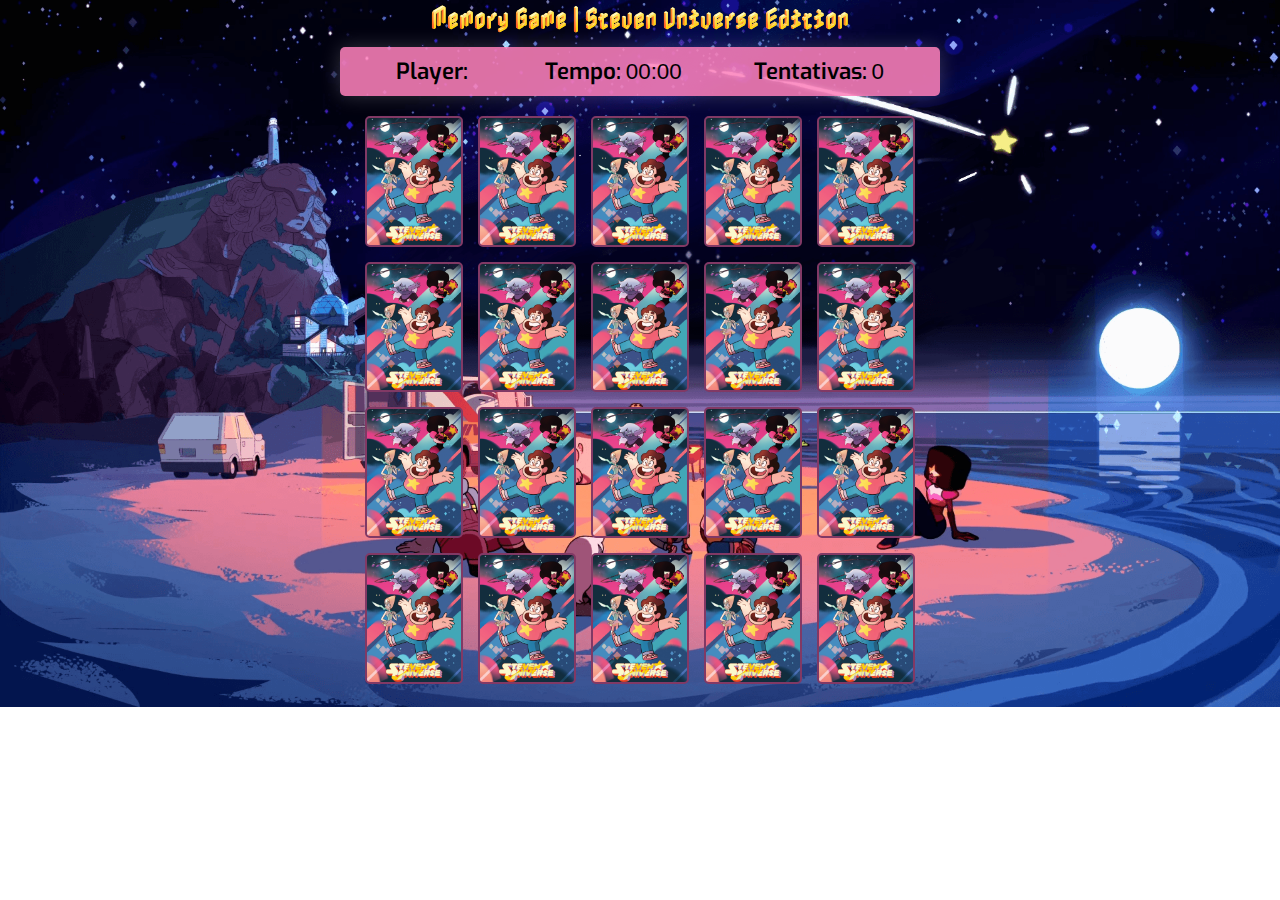
==== pages/game.html @ d0561c5e "Initial commit" ====
<!DOCTYPE html>
<html lang="en">
<head>
    <meta charset="UTF-8">
    <meta http-equiv="X-UA-Compatible" content="IE=edge">
    <meta name="viewport" content="width=device-width, initial-scale=1.0">

    <link rel="stylesheet" href="../css/reset.css">
    <link rel="stylesheet" href="../css/game.css">
    <link rel="stylesheet" href="../css/scrollbar.css">

    <script defer src="../js/game.js"></script>
    <title>Memory Game</title>
</head>
<body>
    <h1 class="pai">Memory Game | Steven Universe Edition</h1>
    <div class="score-container">
        <div class="playerInformations">
            <span>Player:</span>
            <span class="playerName"></span>
        </div>
        <div class="countdown">
            <span>Tempo: </span>
            <span class="count">00:00</span>
        </div>
        <div class="howMuchClicks">
            <span>Tentativas:</span>
            <span class="clicks">0</span>
        </div>
    </div>

    <div class="grid"></div>
</body>
</html>
---- css/game.css ----
@charset "utf-8";

@import url('https://fonts.googleapis.com/css2?family=Nabla&display=swap');
@import url('https://fonts.googleapis.com/css2?family=Bitter:ital,wght@0,100;0,200;0,300;0,500;0,600;0,700;0,800;0,900;1,100;1,200;1,300;1,400;1,500;1,600;1,700;1,800;1,900&display=swap');

:root{
    --Nabla: 'Nabla', cursive;
    --Bitter: 'Bitter', serif;
}

body{
    display: flex;
    flex-direction: column;
    justify-content: center;
    align-items: center;
    background-image: url('../images-site/background.png');
    background-position: center center;
    background-repeat: no-repeat;
    background-size: cover;
    padding: 0px 10px;
    padding-bottom: 10px;
}

.grid {
    display: grid;
    grid-template-columns: repeat(5, 1fr);
    gap: 15px;
    width: 100%;
    max-width: 550px;/*668*/
    margin: 0 auto;
}

.card{
    position: relative;
    aspect-ratio: 3/4;
    width: 100%;
    border-radius: 5px;
    transform-style: preserve-3d;
    transition: transform .5s ease-in-out;
}

.face{
    position: absolute;
    width: 100%;
    height: 100%;
    backface-visibility: hidden;
    background-repeat: no-repeat;
    background-size: cover;
    border: 2px solid #813965;
    border-radius: 5px;
    transition: all .5s ease;
}

.front{
    transform: rotateY(180deg);
}

.back{
    background-image: url('../images/back.png');
    transform: rotateY(0deg);
}

.reveal-card{
    transform: perspective(1000px) rotateY(180deg);
}

.disabled-card{
    filter: saturate(0);
    opacity: 0.5;
}

/*Placar*/

.pai{
    font-family: var(--Nabla);
    font-size: 1.4em;
}

.score-container{
    display: flex;
    justify-content: space-around;
    flex-wrap: wrap;
    max-width: 600px;
    width: 100%;
    background-color: #fe81bbdd;
    margin-bottom: 20px;
    margin-top: 10px;
    padding: 10px 20px;
    border-radius: 5px;
    box-shadow: 0px 0px 20px rgba(255, 255, 255, 0.200);
}

.playerInformations,
.countdown,
.howMuchClicks{
    display: flex;
    align-items: center;
    gap: 5px;
    font: 600 1.4em var(--Bitter);
}

.playerName,
.count,
.clicks{
    font: 400 1em arial;
}

.countdown{
    margin: 0;
}

.howMuchClicks{
    margin: 0;
}

@media (max-width: 450px){
    .grid{
        grid-template-columns: repeat(4, 1fr);
        max-width: 420px;
    }
}
---- css/scrollbar.css ----
@charset "utf-8";

body::-webkit-scrollbar{
    width: 7px;
    background-color: transparent;
}

body::-webkit-scrollbar-track-piece{
    background-color: rgba(128, 128, 128);
}

body::-webkit-scrollbar-button{
    background-color: white;
    height: 3px;
}

body::-webkit-scrollbar-thumb{
    background-color: #fe81bc;
    border-radius: 2px;
}

body::-webkit-scrollbar-thumb:active{
    background-color: #fe81bcAA;
}
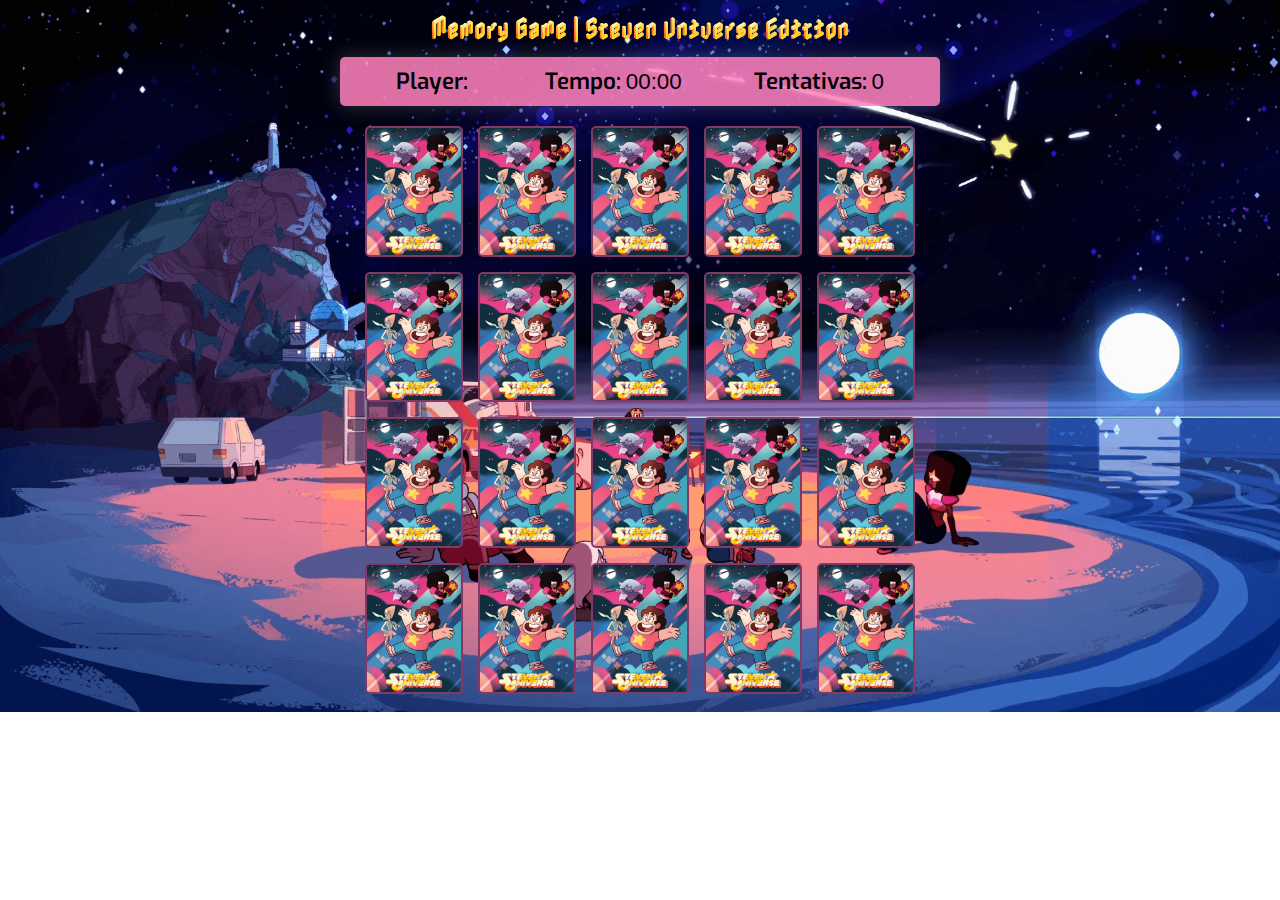
==== commit a7df1f16: "adding new things" ====
--- a/pages/game.html
+++ b/pages/game.html
@@ -13,7 +13,7 @@
     <title>Memory Game</title>
 </head>
 <body>
-    <h1 class="pai">Memory Game | Steven Universe Edition</h1>
+    <h1 class="gameName">Memory Game | Steven Universe Edition</h1>
     <div class="score-container">
         <div class="playerInformations">
             <span>Player:</span>
@@ -30,5 +30,34 @@
     </div>
 
     <div class="grid"></div>
+
+    <div class="window-container">
+        <div class="window">
+            <div class="congratulation">
+                <p>Parabéns! Você ajudou as Gems a salvar a Terra!</p>
+            </div>
+            <div class="informationMatch">
+                <div class="bestTry">
+                    <h2>Melhor Tentativa:</h1>
+                    <div class="tries">
+                        <p class="bestTryPlayer">Player: </p>
+                        <p class="bestTryTime">Tempo: </p>
+                        <p class="bestTryClick">Tentativas: </p>
+                    </div>
+                </div>
+                <div class="lastTry">
+                    <h2>Tentativa Atual:</h1>
+                    <div class="tries">
+                        <p class="lastTryPlayer">Player: </p>
+                        <p class="lastTryTime">Tempo: </p>
+                        <p class="lastTryClick">Tentativas: </p>
+                    </div>
+                </div>
+            </div>
+            <div class="buttons">
+                <button class="tryAgain">Tentar Novamente?</button>
+            </div>
+        </div>
+    </div>
 </body>
 </html>--- a/css/game.css
+++ b/css/game.css
@@ -17,8 +17,7 @@
     background-position: center center;
     background-repeat: no-repeat;
     background-size: cover;
-    padding: 0px 10px;
-    padding-bottom: 10px;
+    padding: 10px;
 }
 
 .grid {
@@ -71,9 +70,10 @@
 
 /*Placar*/
 
-.pai{
+.gameName{
     font-family: var(--Nabla);
     font-size: 1.4em;
+    text-align: center;
 }
 
 .score-container{
@@ -105,12 +105,63 @@
     font: 400 1em arial;
 }
 
-.countdown{
-    margin: 0;
+/*Window*/
+
+.window-container{
+    width: 100%;
+    height: 100vh;
+    position: absolute;
+    display: none;
+    justify-content: center;
+    align-items: center;
+    background-color: rgba(128, 128, 128, 0.700);
+    padding: 10px;
+    z-index: 2;
+    top: 0;
+    left: 0;
 }
 
-.howMuchClicks{
-    margin: 0;
+.window{
+    display: flex;
+    flex-direction: column;
+    justify-content: center;
+    gap: 10px;
+    align-items: center;
+    background-color: #7DCEEC;
+    max-width: 500px;
+    width: 100%;
+    border-radius: 10px;
+    padding: 10px;
+}
+
+.congratulation p{
+    font-size: 1.2em;
+}
+
+.buttons .tryAgain{
+    font: 400 1.4em var(--Bitter);
+    background-color: crimson;
+    padding: 5px 20px;
+    height: 60px;
+    border-radius: 10px;
+}
+
+.buttons .tryAgain:hover{
+    background-color: rgba(220, 20, 60, 0.5);
+    transform: scale(1.05);
+}
+
+.informationMatch{
+    display: flex;
+    flex-wrap: wrap;
+    gap: 25px;
+}
+
+.bestTry,
+.lastTry{
+    background-color: rgba(39, 8, 68, 0.089);
+    padding: 10px;
+    width: 100%;
 }
 
 @media (max-width: 450px){
@@ -118,4 +169,9 @@
         grid-template-columns: repeat(4, 1fr);
         max-width: 420px;
     }
+
+    .buttons .tryAgain{
+        font-size: 1em;
+    }
+    
 }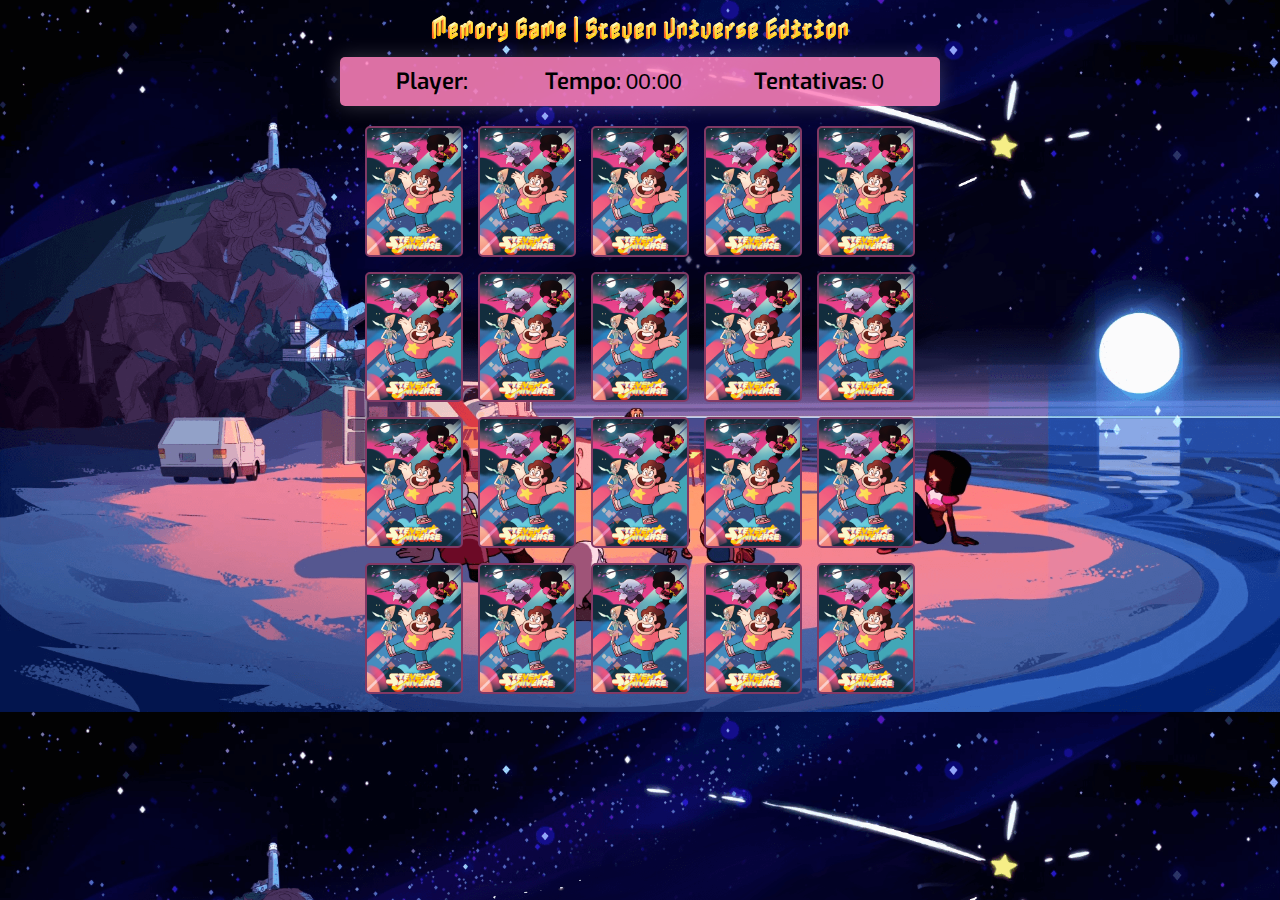
==== commit 10408a9a: "fix bug" ====
--- a/pages/game.html
+++ b/pages/game.html
@@ -1,5 +1,6 @@
 <!DOCTYPE html>
 <html lang="en">
+
 <head>
     <meta charset="UTF-8">
     <meta http-equiv="X-UA-Compatible" content="IE=edge">
@@ -12,6 +13,7 @@
     <script defer src="../js/game.js"></script>
     <title>Memory Game</title>
 </head>
+
 <body>
     <h1 class="gameName">Memory Game | Steven Universe Edition</h1>
     <div class="score-container">
@@ -39,19 +41,19 @@
             <div class="informationMatch">
                 <div class="bestTry">
                     <h2>Melhor Tentativa:</h1>
-                    <div class="tries">
-                        <p class="bestTryPlayer">Player: </p>
-                        <p class="bestTryTime">Tempo: </p>
-                        <p class="bestTryClick">Tentativas: </p>
-                    </div>
+                        <div class="bestTries">
+                            <p class="bestTryPlayer">Player: </p>
+                            <p class="bestTryTime">Tempo: </p>
+                            <p class="bestTryClick">Tentativas: </p>
+                        </div>
                 </div>
                 <div class="lastTry">
                     <h2>Tentativa Atual:</h1>
-                    <div class="tries">
-                        <p class="lastTryPlayer">Player: </p>
-                        <p class="lastTryTime">Tempo: </p>
-                        <p class="lastTryClick">Tentativas: </p>
-                    </div>
+                        <div class="lastTries">
+                            <p class="lastTryPlayer">Player: </p>
+                            <p class="lastTryTime">Tempo: </p>
+                            <p class="lastTryClick">Tentativas: </p>
+                        </div>
                 </div>
             </div>
             <div class="buttons">
@@ -60,4 +62,5 @@
         </div>
     </div>
 </body>
+
 </html>--- a/css/game.css
+++ b/css/game.css
@@ -3,19 +3,18 @@
 @import url('https://fonts.googleapis.com/css2?family=Nabla&display=swap');
 @import url('https://fonts.googleapis.com/css2?family=Bitter:ital,wght@0,100;0,200;0,300;0,500;0,600;0,700;0,800;0,900;1,100;1,200;1,300;1,400;1,500;1,600;1,700;1,800;1,900&display=swap');
 
-:root{
+:root {
     --Nabla: 'Nabla', cursive;
     --Bitter: 'Bitter', serif;
 }
 
-body{
+body {
     display: flex;
     flex-direction: column;
     justify-content: center;
     align-items: center;
     background-image: url('../images-site/background.png');
     background-position: center center;
-    background-repeat: no-repeat;
     background-size: cover;
     padding: 10px;
 }
@@ -25,11 +24,12 @@
     grid-template-columns: repeat(5, 1fr);
     gap: 15px;
     width: 100%;
-    max-width: 550px;/*668*/
+    max-width: 550px;
+    /*668*/
     margin: 0 auto;
 }
 
-.card{
+.card {
     position: relative;
     aspect-ratio: 3/4;
     width: 100%;
@@ -38,7 +38,7 @@
     transition: transform .5s ease-in-out;
 }
 
-.face{
+.face {
     position: absolute;
     width: 100%;
     height: 100%;
@@ -50,33 +50,33 @@
     transition: all .5s ease;
 }
 
-.front{
+.front {
     transform: rotateY(180deg);
 }
 
-.back{
+.back {
     background-image: url('../images/back.png');
     transform: rotateY(0deg);
 }
 
-.reveal-card{
+.reveal-card {
     transform: perspective(1000px) rotateY(180deg);
 }
 
-.disabled-card{
+.disabled-card {
     filter: saturate(0);
     opacity: 0.5;
 }
 
 /*Placar*/
 
-.gameName{
+.gameName {
     font-family: var(--Nabla);
     font-size: 1.4em;
     text-align: center;
 }
 
-.score-container{
+.score-container {
     display: flex;
     justify-content: space-around;
     flex-wrap: wrap;
@@ -92,7 +92,7 @@
 
 .playerInformations,
 .countdown,
-.howMuchClicks{
+.howMuchClicks {
     display: flex;
     align-items: center;
     gap: 5px;
@@ -101,13 +101,13 @@
 
 .playerName,
 .count,
-.clicks{
+.clicks {
     font: 400 1em arial;
 }
 
 /*Window*/
 
-.window-container{
+.window-container {
     width: 100%;
     height: 100vh;
     position: absolute;
@@ -121,7 +121,7 @@
     left: 0;
 }
 
-.window{
+.window {
     display: flex;
     flex-direction: column;
     justify-content: center;
@@ -134,11 +134,11 @@
     padding: 10px;
 }
 
-.congratulation p{
+.congratulation p {
     font-size: 1.2em;
 }
 
-.buttons .tryAgain{
+.buttons .tryAgain {
     font: 400 1.4em var(--Bitter);
     background-color: crimson;
     padding: 5px 20px;
@@ -146,32 +146,31 @@
     border-radius: 10px;
 }
 
-.buttons .tryAgain:hover{
+.buttons .tryAgain:hover {
     background-color: rgba(220, 20, 60, 0.5);
     transform: scale(1.05);
 }
 
-.informationMatch{
+.informationMatch {
     display: flex;
     flex-wrap: wrap;
     gap: 25px;
 }
 
 .bestTry,
-.lastTry{
+.lastTry {
     background-color: rgba(39, 8, 68, 0.089);
     padding: 10px;
     width: 100%;
 }
 
-@media (max-width: 450px){
-    .grid{
+@media (max-width: 450px) {
+    .grid {
         grid-template-columns: repeat(4, 1fr);
         max-width: 420px;
     }
 
-    .buttons .tryAgain{
+    .buttons .tryAgain {
         font-size: 1em;
     }
-    
 }--- a/css/scrollbar.css
+++ b/css/scrollbar.css
@@ -1,24 +1,24 @@
 @charset "utf-8";
 
-body::-webkit-scrollbar{
+body::-webkit-scrollbar {
     width: 7px;
     background-color: transparent;
 }
 
-body::-webkit-scrollbar-track-piece{
+body::-webkit-scrollbar-track-piece {
     background-color: rgba(128, 128, 128);
 }
 
-body::-webkit-scrollbar-button{
+body::-webkit-scrollbar-button {
     background-color: white;
     height: 3px;
 }
 
-body::-webkit-scrollbar-thumb{
+body::-webkit-scrollbar-thumb {
     background-color: #fe81bc;
     border-radius: 2px;
 }
 
-body::-webkit-scrollbar-thumb:active{
+body::-webkit-scrollbar-thumb:active {
     background-color: #fe81bcAA;
 }